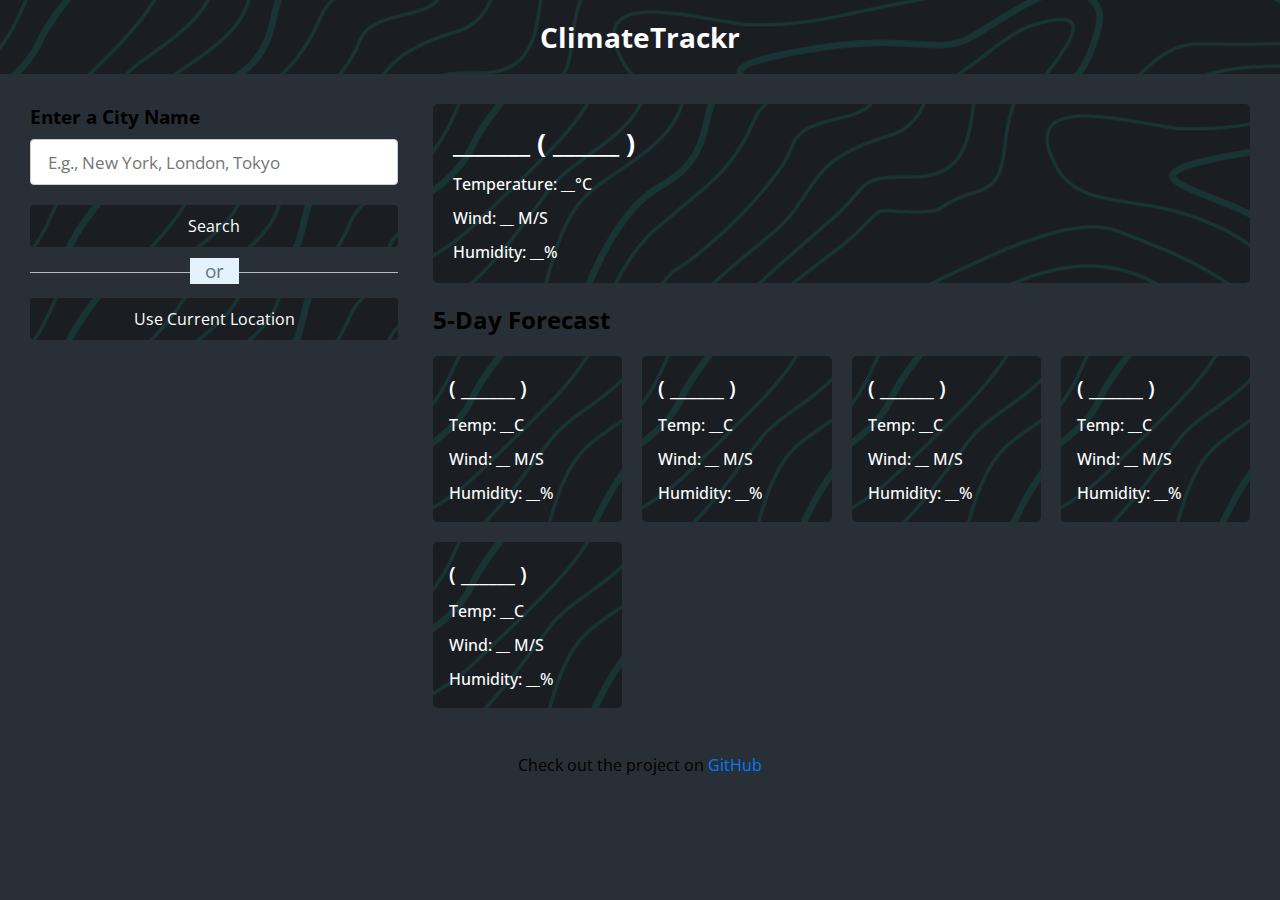
==== JS Assignement/index.html @ 02047788 "New assignement" ====
<!DOCTYPE html>
<html lang="en">
  <head>
    <meta charset="utf-8">
    <title>ClimateTrackr</title>
    <link rel="stylesheet" href="style.css">
    <meta name="viewport" content="width=device-width, initial-scale=1.0">
    <script src="script.js" defer></script>
  </head>
  <body>
    <h1>ClimateTrackr</h1>
    <div class="container">
      <div class="weather-input">
        <h3>Enter a City Name</h3>
        <input class="city-input" type="text" placeholder="E.g., New York, London, Tokyo">
        <button class="search-btn">Search</button>
        <div class="separator"></div>
        <button class="location-btn">Use Current Location</button>
      </div>
      <div class="weather-data">
        <div class="current-weather">
          <div class="details">
            <h2>_______ ( ______ )</h2>
            <h6>Temperature: __°C</h6>
            <h6>Wind: __ M/S</h6>
            <h6>Humidity: __%</h6>
          </div>
        </div>
        <div class="days-forecast">
          <h2>5-Day Forecast</h2>
          <ul class="weather-cards">
            <li class="card">
              <h3>( ______ )</h3>
              <h6>Temp: __C</h6>
              <h6>Wind: __ M/S</h6>
              <h6>Humidity: __%</h6>
            </li>
            <li class="card">
              <h3>( ______ )</h3>
              <h6>Temp: __C</h6>
              <h6>Wind: __ M/S</h6>
              <h6>Humidity: __%</h6>
            </li>
            <li class="card">
              <h3>( ______ )</h3>
              <h6>Temp: __C</h6>
              <h6>Wind: __ M/S</h6>
              <h6>Humidity: __%</h6>
            </li>
            <li class="card">
              <h3>( ______ )</h3>
              <h6>Temp: __C</h6>
              <h6>Wind: __ M/S</h6>
              <h6>Humidity: __%</h6>
            </li>
            <li class="card">
              <h3>( ______ )</h3>
              <h6>Temp: __C</h6>
              <h6>Wind: __ M/S</h6>
              <h6>Humidity: __%</h6>
            </li>
          </ul>
        </div>
      </div>
    </div>
    <footer class="footer">
      <p>Check out the project on <a href="https://github.com/WiiWake3101/Internshala-Assignment" target="_blank">GitHub</a></p>
    </footer>
  </body>
</html>
---- JS Assignement/style.css ----
/* Import Google font - Open Sans */
@import url('https://fonts.googleapis.com/css2?family=Open+Sans:wght@400;500;600;700&display=swap');
* {
  margin: 0;
  padding: 0;
  box-sizing: border-box;
  font-family: 'Open Sans', sans-serif;
}
body {
  background: #292f36;
}
h1 {
  background: url(./images/About\ me.png);
  font-size: 1.75rem;
  text-align: center;
  padding: 18px 0;
  color: #fff;
}
.container {
  display: flex;
  gap: 35px;
  padding: 30px;
}
.weather-input {
  width: 550px;
}
.weather-input input {
  height: 46px;
  width: 100%;
  outline: none;
  font-size: 1.07rem;
  padding: 0 17px;
  margin: 10px 0 20px 0;
  border-radius: 4px;
  border: 1px solid #ccc;
}
.weather-input input:focus {
  padding: 0 16px;
  border: 2px solid #5372F0;
}
.weather-input .separator {
  height: 1px;
  width: 100%;
  margin: 25px 0;
  background: #BBBBBB;
  display: flex;
  align-items: center;
  justify-content: center;
}
.weather-input .separator::before{
  content: "or";
  color: #6C757D;
  font-size: 1.18rem;
  padding: 0 15px;
  margin-top: -4px;
  background: #E3F2FD;
}
.weather-input button {
  width: 100%;
  padding: 10px 0;
  cursor: pointer;
  outline: none;
  border: none;
  border-radius: 4px;
  font-size: 1rem;
  color: #fff;
  background: url(./images/About\ me.png);
  transition: 0.2s ease;
}
.weather-input .search-btn:hover {
  background: #2c52ed;
}
.weather-input .location-btn {
  background: url(./images/About\ me.png);
}
.weather-input .location-btn:hover {
  opacity: 75%;
}
.weather-data {
  width: 100%;
}
.weather-data .current-weather {
  color: #fff;
  background: url(./images/About\ me.png);
  border-radius: 5px;
  padding: 20px 70px 20px 20px;
  display: flex;
  justify-content: space-between;
}
.current-weather h2 {
  font-weight: 700;
  font-size: 1.7rem;
}
.weather-data h6 {
  margin-top: 12px;
  font-size: 1rem;
  font-weight: 500;
}
.current-weather .icon {
  text-align: center;
}
.current-weather .icon img {
  max-width: 120px;
  margin-top: -15px;
}
.current-weather .icon h6 {
  margin-top: -10px;
  text-transform: capitalize;
}
.days-forecast h2 {
  margin: 20px 0;
  font-size: 1.5rem;
}
.days-forecast .weather-cards {
  display: flex;
  gap: 20px;
}
.weather-cards .card {
  color: #fff;
  padding: 18px 16px;
  list-style: none;
  width: calc(100% / 5);
  background: url(./images/About\ me.png);
  border-radius: 5px;
}
.weather-cards .card h3 {
  font-size: 1.3rem;
  font-weight: 600;
}
.weather-cards .card img {
  max-width: 70px;
  margin: 5px 0 -12px 0;
}

@media (max-width: 1400px) {
  .weather-data .current-weather {
    padding: 20px;
  }
  .weather-cards {
    flex-wrap: wrap;
  }
  .weather-cards .card {
    width: calc(100% / 4 - 15px);
  }
}
@media (max-width: 1200px) {
  .weather-cards .card {
    width: calc(100% / 3 - 15px);
  }
}
@media (max-width: 950px) {
  .weather-input {
    width: 450px;
  }
  .weather-cards .card {
    width: calc(100% / 2 - 10px);
  }
}
@media (max-width: 750px) {
  h1 {
    font-size: 1.45rem;
    padding: 16px 0;
  }
  .container {
    flex-wrap: wrap;
    padding: 15px;
  }
  .weather-input {
    width: 100%;
  }
  .weather-data h2 {
    font-size: 1.35rem;
  }
}

.footer {
  text-align: center;
  padding: 1rem;
  background-color: url(./images/About\ me.png);
  bottom: 0;
  width: 100%;
}

.footer a {
  color: #007bff;
  text-decoration: none;
}

.footer a:hover {
  text-decoration: underline;
}
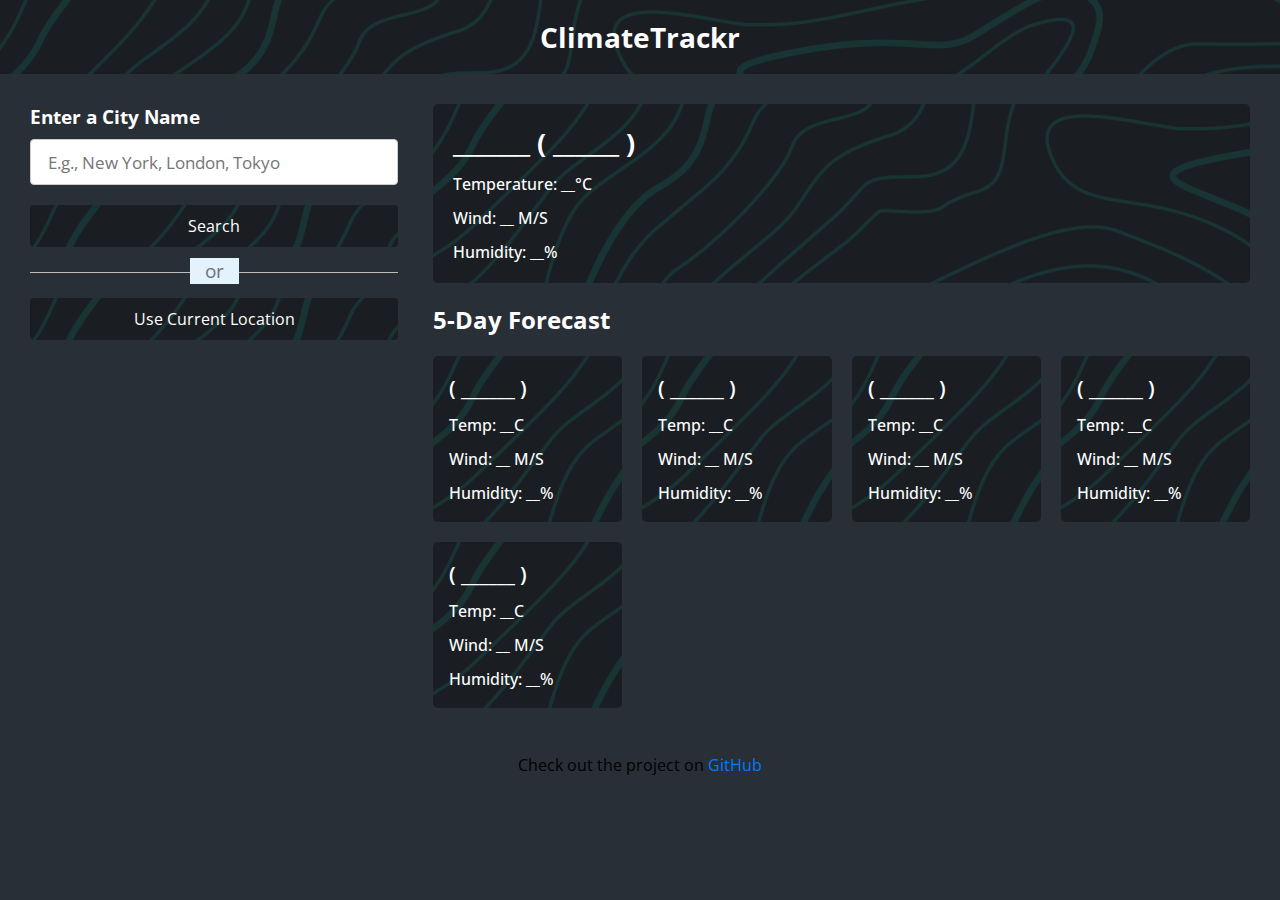
==== commit 4db8bd0a: "New assignement" ====
--- a/JS Assignement/index.html
+++ b/JS Assignement/index.html
@@ -11,7 +11,7 @@
     <h1>ClimateTrackr</h1>
     <div class="container">
       <div class="weather-input">
-        <h3>Enter a City Name</h3>
+        <h3 style="color: white">Enter a City Name</h3>
         <input class="city-input" type="text" placeholder="E.g., New York, London, Tokyo">
         <button class="search-btn">Search</button>
         <div class="separator"></div>
@@ -27,7 +27,7 @@
           </div>
         </div>
         <div class="days-forecast">
-          <h2>5-Day Forecast</h2>
+          <h2 style="color: white">5-Day Forecast</h2>
           <ul class="weather-cards">
             <li class="card">
               <h3>( ______ )</h3>
